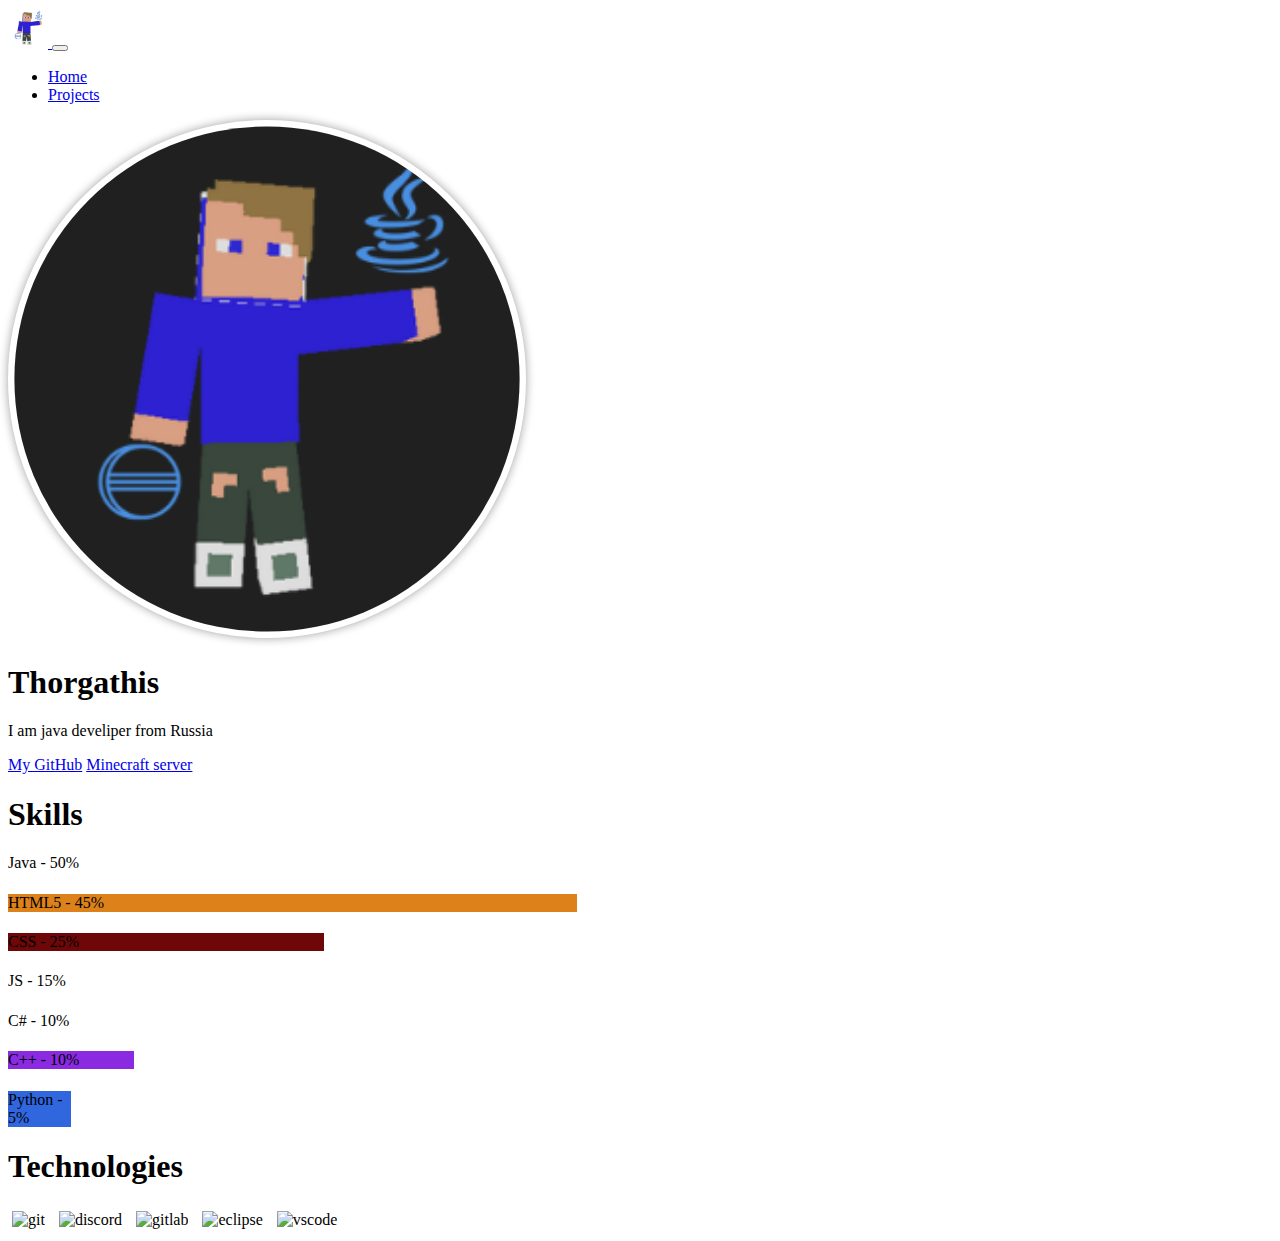
==== index.html @ 1760ba8a "sort" ====
<!DOCTYPE html>
<html lang="en">
    <head>
        <meta charset="UTF-8" />
        <meta http-equiv="X-UA-Compatible" content="IE=edge" />
        <meta name="viewport" content="width=device-width, initial-scale=1.0" />
        <title>Thorgathis</title>
        <link rel="icon" type="image/x-icon" href="/assets/logo/logo.png" />
        <link
            href="https://cdn.jsdelivr.net/npm/bootstrap@5.2.0-beta1/dist/css/bootstrap.min.css"
            rel="stylesheet"
            integrity="sha384-0evHe/X+R7YkIZDRvuzKMRqM+OrBnVFBL6DOitfPri4tjfHxaWutUpFmBp4vmVor"
            crossorigin="anonymous"
        />
        <script
            src="https://cdn.jsdelivr.net/npm/bootstrap@5.2.0-beta1/dist/js/bootstrap.bundle.min.js"
            integrity="sha384-pprn3073KE6tl6bjs2QrFaJGz5/SUsLqktiwsUTF55Jfv3qYSDhgCecCxMW52nD2"
            crossorigin="anonymous"
        ></script>
        <style>
            .rounded-img {
                width: 40%;
                border-radius: 50%;
                box-shadow: 0 0 10px rgba(26, 9, 9, 0.4);
                padding: 0.4em;
            }
            .bg-purple {
                background-color: blueviolet;
            }
            .bg-blue {
                background-color: rgb(48, 103, 223);
            }
            .bg-orange {
                background-color: rgb(221, 130, 26);
            }
            .bg-pink {
                background-color: rgb(110, 8, 8);
            }
            ul.hr {
                margin: 0;
                padding: 4px;
            }
            ul.hr li {
                display: inline;
                margin-right: 10px;
            }
        </style>
    </head>
    <body>
        <nav class="navbar navbar-expand-lg navbar-dark bg-dark">
            <div class="container">
                <a class="navbar-brand" href="/">
                    <img
                        src="assets/logo/ico-rembg.png"
                        alt="Logo"
                        width="40"
                    />
                </a>
                <button
                    class="navbar-toggler"
                    type="button"
                    data-bs-toggle="collapse"
                    data-bs-target="#navbarSupportedContent"
                    aria-controls="navbarSupportedContent"
                    aria-expanded="false"
                    aria-label="Toggle navigation"
                >
                    <span class="navbar-toggler-icon"></span>
                </button>
                <div
                    class="collapse navbar-collapse"
                    id="navbarSupportedContent"
                >
                    <ul class="navbar-nav me-auto mb-2 mb-lg-0">
                        <li class="nav-item">
                            <a
                                class="nav-link active"
                                aria-current="page"
                                href="/"
                                >Home</a
                            >
                        </li>
                        <li class="nav-item">
                            <a class="nav-link" href="/projects">Projects</a>
                        </li>
                    </ul>
                </div>
            </div>
        </nav>
        <div class="container text-center my-4">
            <div class="row">
                <div class="col-lg-6 col-md-8 mx-auto">
                    <img
                        class="rounded-img"
                        src="assets/logo/ico.png"
                        alt="Thorgathis"
                    />
                    <h1 class="fw-light">Thorgathis</h1>
                    <p class="lead text-muted">
                        I am java develiper from Russia
                    </p>
                    <a
                        href="https://github.com/Thorgathis"
                        target="_blank"
                        class="btn btn-primary"
                        >My GitHub</a
                    >
                    <a
                        href="http://mirror.1bitlog.ga"
                        target="_blank"
                        class="btn btn-secondary"
                        >Minecraft server</a
                    >
                </div>
            </div>
        </div>
        <div class="container text-center my-5">
            <div class="row">
                <div class="col-lg-6 col-md-8 mx-auto">
                    <h1 class="fw-light">Skills</h1>
                    <div class="progress">
                        <div
                            class="progress-bar bg-danger"
                            role="progressbar"
                            style="width: 50%"
                            aria-valuenow="50"
                            aria-valuemin="0"
                            aria-valuemax="100"
                        >
                            Java - 50%
                        </div>
                    </div>
                    <h1></h1>
                    <div class="progress">
                        <div
                            class="progress-bar bg-orange"
                            role="progressbar"
                            style="width: 45%"
                            aria-valuenow="45"
                            aria-valuemin="0"
                            aria-valuemax="100"
                        >
                            HTML5 - 45%
                        </div>
                    </div>
                    <h1></h1>
                    <div class="progress">
                        <div
                            class="progress-bar bg-pink"
                            role="progressbar"
                            style="width: 25%"
                            aria-valuenow="25"
                            aria-valuemin="0"
                            aria-valuemax="100"
                        >
                            CSS - 25%
                        </div>
                    </div>
                    <h1></h1>
                    <div class="progress">
                        <div
                            class="progress-bar bg-warning"
                            role="progressbar"
                            style="width: 15%"
                            aria-valuenow="15"
                            aria-valuemin="0"
                            aria-valuemax="100"
                        >
                            JS - 15%
                        </div>
                    </div>
                    <h1></h1>
                    <div class="progress">
                        <div
                            class="progress-bar bg-success"
                            role="progressbar"
                            style="width: 10%"
                            aria-valuenow="10"
                            aria-valuemin="0"
                            aria-valuemax="100"
                        >
                            C# - 10%
                        </div>
                    </div>
                    <h1></h1>
                    <div class="progress">
                        <div
                            class="progress-bar bg-purple"
                            role="progressbar"
                            style="width: 10%"
                            aria-valuenow="10"
                            aria-valuemin="0"
                            aria-valuemax="100"
                        >
                            C++ - 10%
                        </div>
                    </div>
                    <h1></h1>
                    <div class="progress">
                        <div
                            class="progress-bar bg-blue"
                            role="progressbar"
                            style="width: 5%"
                            aria-valuenow="5"
                            aria-valuemin="0"
                            aria-valuemax="100"
                        >
                            Python - 5%
                        </div>
                    </div>
                </div>
            </div>
        </div>
        <div class="container text-center my-5">
            <div class="row">
                <div class="col-lg-6 col-md-8 mx-auto">
                    <h1 class="fw-light">Technologies</h1>
                    <ul class="hr">
                        <li>
                            <img
                                src="assets/tech/git.png"
                                alt="git"
                                width="10%"
                            />
                        </li>
                        <li>
                            <img
                                src="assets/tech/discord.js.png"
                                alt="discord"
                                width="10%"
                            />
                        </li>
                        <li>
                            <img
                                src="assets/tech/gitlab.png"
                                alt="gitlab"
                                width="10%"
                            />
                        </li>
                        <li>
                            <img
                                src="assets/tech/eclipse.png"
                                alt="eclipse"
                                width="12%"
                            />
                        </li>
                        <li>
                            <img
                                src="assets/tech/vscode.png"
                                alt="vscode"
                                width="10%"
                            />
                        </li>
                    </ul>
                </div>
            </div>
        </div>
    </body>
</html>
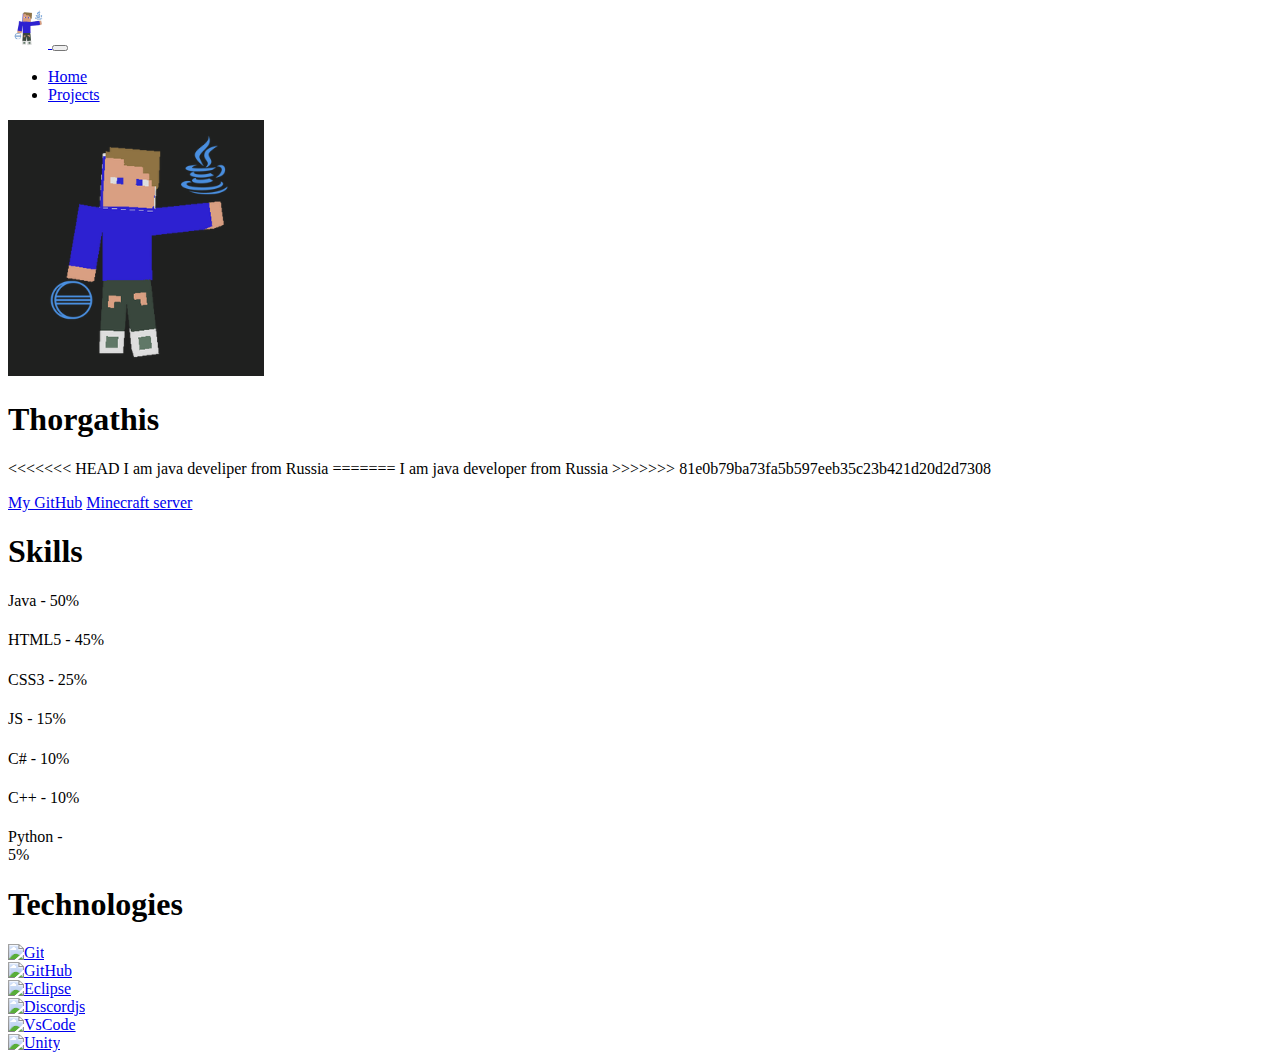
==== commit 1c72e8bd: "Merge branch 'master' of https://github.com/Thorgathis/thorgathis.github.io" ====
--- a/index.html
+++ b/index.html
@@ -17,36 +17,11 @@
             integrity="sha384-pprn3073KE6tl6bjs2QrFaJGz5/SUsLqktiwsUTF55Jfv3qYSDhgCecCxMW52nD2"
             crossorigin="anonymous"
         ></script>
-        <style>
-            .rounded-img {
-                width: 40%;
-                border-radius: 50%;
-                box-shadow: 0 0 10px rgba(26, 9, 9, 0.4);
-                padding: 0.4em;
-            }
-            .bg-purple {
-                background-color: blueviolet;
-            }
-            .bg-blue {
-                background-color: rgb(48, 103, 223);
-            }
-            .bg-orange {
-                background-color: rgb(221, 130, 26);
-            }
-            .bg-pink {
-                background-color: rgb(110, 8, 8);
-            }
-            ul.hr {
-                margin: 0;
-                padding: 4px;
-            }
-            ul.hr li {
-                display: inline;
-                margin-right: 10px;
-            }
-        </style>
+        <script src="/assets/js/copyMY.js"></script>
+        <link href="/assets/css/style.css" rel="stylesheet" />
+        <link href="/assets/css/colours.css" rel="stylesheet" />
     </head>
-    <body>
+    <body class="backg-dark">
         <nav class="navbar navbar-expand-lg navbar-dark bg-dark">
             <div class="container">
                 <a class="navbar-brand" href="/">
@@ -95,9 +70,15 @@
                         src="assets/logo/ico.png"
                         alt="Thorgathis"
                     />
-                    <h1 class="fw-light">Thorgathis</h1>
+                    <h1 class="fw-light col-gray-white">Thorgathis</h1>
                     <p class="lead text-muted">
-                        I am java develiper from Russia
+<<<<<<< HEAD
+                        <span class="col-gray-white">
+                            I am java develiper from Russia</span
+                        >
+=======
+                        I am java developer from Russia
+>>>>>>> 81e0b79ba73fa5b597eeb35c23b421d20d2d7308
                     </p>
                     <a
                         href="https://github.com/Thorgathis"
@@ -117,10 +98,10 @@
         <div class="container text-center my-5">
             <div class="row">
                 <div class="col-lg-6 col-md-8 mx-auto">
-                    <h1 class="fw-light">Skills</h1>
-                    <div class="progress">
-                        <div
-                            class="progress-bar bg-danger"
+                    <h1 class="fw-light col-gray-white">Skills</h1>
+                    <div class="progress pbar-bg">
+                        <div
+                            class="progress-bar col-red"
                             role="progressbar"
                             style="width: 50%"
                             aria-valuenow="50"
@@ -131,9 +112,9 @@
                         </div>
                     </div>
                     <h1></h1>
-                    <div class="progress">
-                        <div
-                            class="progress-bar bg-orange"
+                    <div class="progress pbar-bg">
+                        <div
+                            class="progress-bar col-orange"
                             role="progressbar"
                             style="width: 45%"
                             aria-valuenow="45"
@@ -144,20 +125,20 @@
                         </div>
                     </div>
                     <h1></h1>
-                    <div class="progress">
-                        <div
-                            class="progress-bar bg-pink"
+                    <div class="progress pbar-bg">
+                        <div
+                            class="progress-bar col-blue"
                             role="progressbar"
                             style="width: 25%"
                             aria-valuenow="25"
                             aria-valuemin="0"
                             aria-valuemax="100"
                         >
-                            CSS - 25%
-                        </div>
-                    </div>
-                    <h1></h1>
-                    <div class="progress">
+                            CSS3 - 25%
+                        </div>
+                    </div>
+                    <h1></h1>
+                    <div class="progress pbar-bg">
                         <div
                             class="progress-bar bg-warning"
                             role="progressbar"
@@ -170,9 +151,9 @@
                         </div>
                     </div>
                     <h1></h1>
-                    <div class="progress">
-                        <div
-                            class="progress-bar bg-success"
+                    <div class="progress pbar-bg">
+                        <div
+                            class="progress-bar col-purple"
                             role="progressbar"
                             style="width: 10%"
                             aria-valuenow="10"
@@ -183,9 +164,9 @@
                         </div>
                     </div>
                     <h1></h1>
-                    <div class="progress">
-                        <div
-                            class="progress-bar bg-purple"
+                    <div class="progress pbar-bg">
+                        <div
+                            class="progress-bar col-lblue"
                             role="progressbar"
                             style="width: 10%"
                             aria-valuenow="10"
@@ -196,9 +177,9 @@
                         </div>
                     </div>
                     <h1></h1>
-                    <div class="progress">
-                        <div
-                            class="progress-bar bg-blue"
+                    <div class="progress pbar-bg">
+                        <div
+                            class="progress-bar col-green"
                             role="progressbar"
                             style="width: 5%"
                             aria-valuenow="5"
@@ -214,44 +195,87 @@
         <div class="container text-center my-5">
             <div class="row">
                 <div class="col-lg-6 col-md-8 mx-auto">
-                    <h1 class="fw-light">Technologies</h1>
-                    <ul class="hr">
-                        <li>
-                            <img
-                                src="assets/tech/git.png"
-                                alt="git"
-                                width="10%"
-                            />
-                        </li>
-                        <li>
-                            <img
-                                src="assets/tech/discord.js.png"
-                                alt="discord"
-                                width="10%"
-                            />
-                        </li>
-                        <li>
-                            <img
-                                src="assets/tech/gitlab.png"
-                                alt="gitlab"
-                                width="10%"
-                            />
-                        </li>
-                        <li>
-                            <img
-                                src="assets/tech/eclipse.png"
-                                alt="eclipse"
-                                width="12%"
-                            />
-                        </li>
-                        <li>
-                            <img
-                                src="assets/tech/vscode.png"
-                                alt="vscode"
-                                width="10%"
-                            />
-                        </li>
-                    </ul>
+                    <h1 class="fw-light col-gray-white">Technologies</h1>
+                    <div class="techs-container" margin="center">
+                        <div class="tech">
+                            <a
+                                href="https://git-scm.com"
+                                data-tooltip="Git"
+                                target="_blank"
+                            >
+                                <img
+                                    src="https://git-scm.com/images/logos/downloads/Git-Icon-1788C.png"
+                                    alt="Git"
+                                    width="64"
+                                />
+                            </a>
+                        </div>
+                        <div class="tech">
+                            <a
+                                href="https://github.com/"
+                                data-tooltip="GitHub"
+                                target="_blank"
+                            >
+                                <img
+                                    src="https://cdn-icons-png.flaticon.com/512/25/25231.png"
+                                    alt="GitHub"
+                                    width="64"
+                                />
+                            </a>
+                        </div>
+                        <div class="tech">
+                            <a
+                                href="https://www.eclipse.org/"
+                                data-tooltip="Eclipse"
+                                target="_blank"
+                            >
+                                <img
+                                    src="https://seeklogo.com/images/E/eclipse-logo-85FE4BEA34-seeklogo.com.png"
+                                    alt="Eclipse"
+                                    width="64"
+                                />
+                            </a>
+                        </div>
+                        <div class="tech">
+                            <a
+                                href="https://www.jetbrains.com/pycharm/"
+                                data-tooltip="Discordjs"
+                                target="_blank"
+                            >
+                                <img
+                                    src="https://camo.githubusercontent.com/1c8694c9a5b9c41f5313d08b54e6ad928207fc2a/68747470733a2f2f692e696d6775722e636f6d2f5170497a41466d2e706e67"
+                                    alt="Discordjs"
+                                    width="64"
+                                />
+                            </a>
+                        </div>
+                        <div class="tech">
+                            <a
+                                href="https://code.visualstudio.com/"
+                                data-tooltip="VsCode"
+                                target="_blank"
+                            >
+                                <img
+                                    src="https://upload.wikimedia.org/wikipedia/commons/9/9a/Visual_Studio_Code_1.35_icon.svg"
+                                    alt="VsCode"
+                                    width="64"
+                                />
+                            </a>
+                        </div>
+                        <div class="tech">
+                            <a
+                                href="https://unity.com/ru"
+                                data-tooltip="Unity"
+                                target="_blank"
+                            >
+                                <img
+                                    src="https://upload.wikimedia.org/wikipedia/ru/a/a3/Unity_Logo.png"
+                                    alt="Unity"
+                                    width="64"
+                                />
+                            </a>
+                        </div>
+                    </div>
                 </div>
             </div>
         </div>
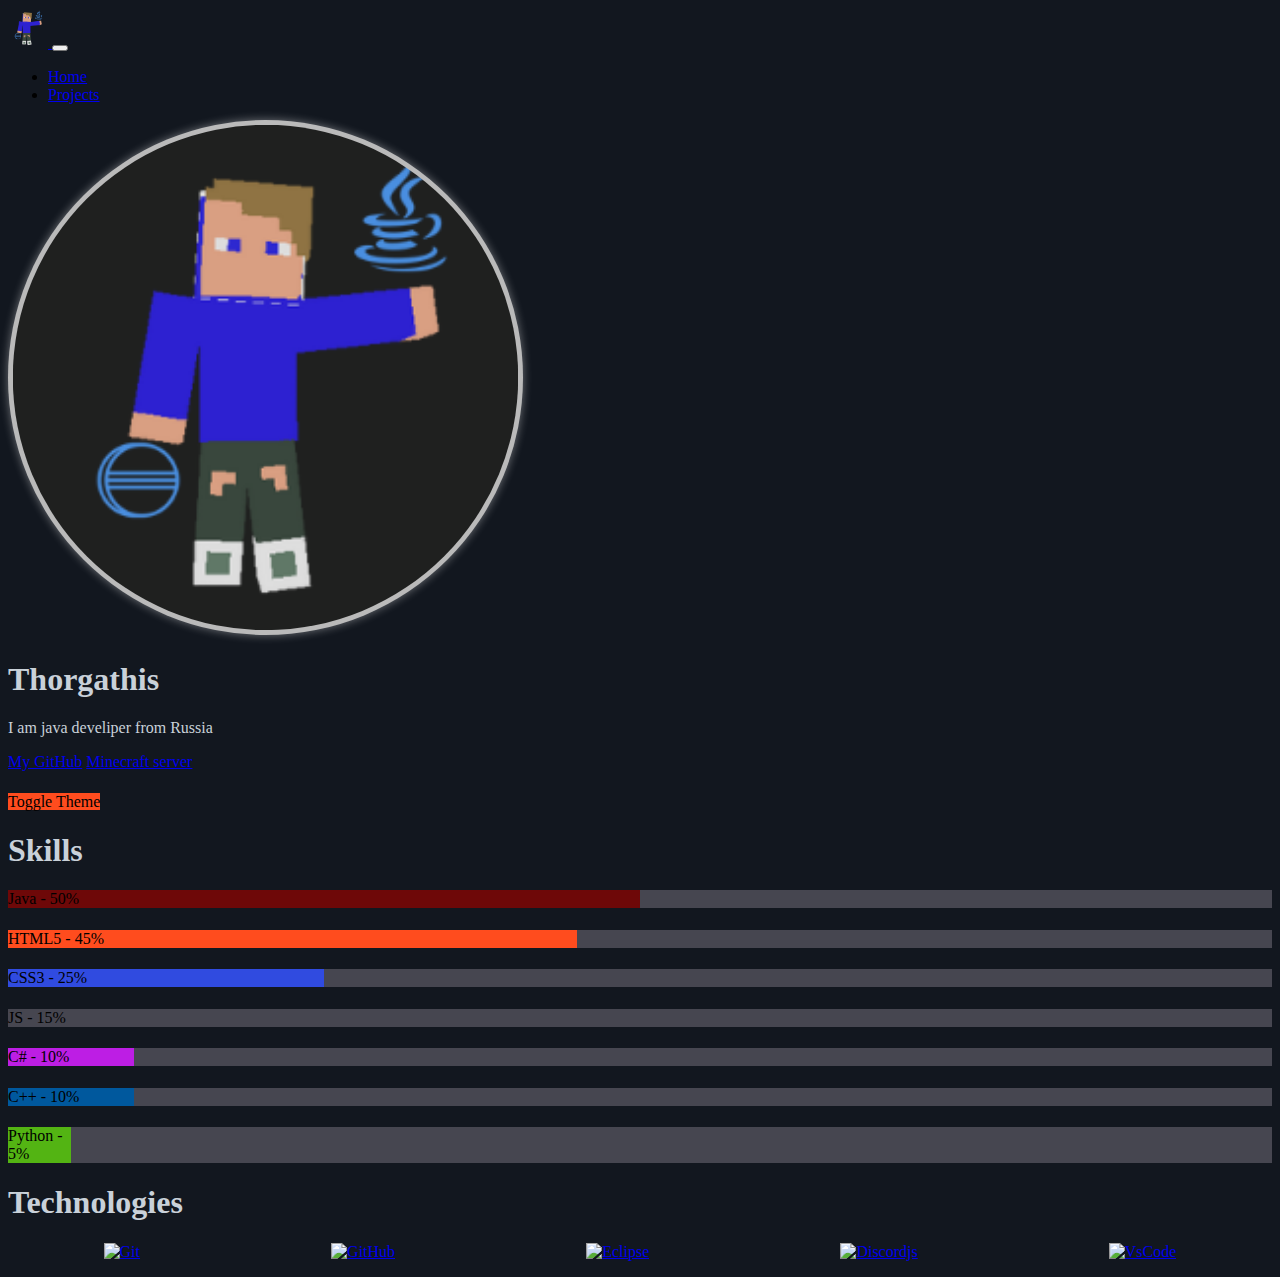
==== commit 88919b7a: "multi theme" ====
--- a/index.html
+++ b/index.html
@@ -17,7 +17,12 @@
             integrity="sha384-pprn3073KE6tl6bjs2QrFaJGz5/SUsLqktiwsUTF55Jfv3qYSDhgCecCxMW52nD2"
             crossorigin="anonymous"
         ></script>
-        <script src="/assets/js/copyMY.js"></script>
+        <script
+            src="https://code.jquery.com/jquery-3.6.0.min.js"
+            integrity="sha256-/xUj+3OJU5yExlq6GSYGSHk7tPXikynS7ogEvDej/m4="
+            crossorigin="anonymous"
+        ></script>
+        
         <link href="/assets/css/style.css" rel="stylesheet" />
         <link href="/assets/css/colours.css" rel="stylesheet" />
     </head>
@@ -57,10 +62,11 @@
                         </li>
                         <li class="nav-item">
                             <a class="nav-link" href="/projects">Projects</a>
-                        </li>
+                        </li> 
                     </ul>
                 </div>
-            </div>
+                
+            </div>   
         </nav>
         <div class="container text-center my-4">
             <div class="row">
@@ -70,15 +76,11 @@
                         src="assets/logo/ico.png"
                         alt="Thorgathis"
                     />
-                    <h1 class="fw-light col-gray-white">Thorgathis</h1>
+                    <h1 class="fw-light col-gray-white text">Thorgathis</h1>
                     <p class="lead text-muted">
-<<<<<<< HEAD
-                        <span class="col-gray-white">
+                        <span class="col-gray-white text">
                             I am java develiper from Russia</span
                         >
-=======
-                        I am java developer from Russia
->>>>>>> 81e0b79ba73fa5b597eeb35c23b421d20d2d7308
                     </p>
                     <a
                         href="https://github.com/Thorgathis"
@@ -92,110 +94,115 @@
                         class="btn btn-secondary"
                         >Minecraft server</a
                     >
+                    <h1></h1>
+                    <a class="btn btn-secondary col-orange" onclick="ThemeToggle()">Toggle Theme</a>
+
+                    
+            </div>
+        </div>
+        <div class="container text-center my-5">
+            <div class="row">
+                <div class="col-lg-6 col-md-8 mx-auto">
+                    <h1 class="fw-light col-gray-white text">Skills</h1>
+                    <div class="progress pbar-bg pbar">
+                        <div
+                            class="progress-bar col-red"
+                            role="progressbar"
+                            style="width: 50%"
+                            aria-valuenow="50"
+                            aria-valuemin="0"
+                            aria-valuemax="100"
+                        >
+                            Java - 50%
+                        </div>
+                    </div>
+                    <h1></h1>
+                    <div class="progress pbar-bg pbar">
+                        <div
+                            class="progress-bar col-orange"
+                            role="progressbar"
+                            style="width: 45%"
+                            aria-valuenow="45"
+                            aria-valuemin="0"
+                            aria-valuemax="100"
+                        >
+                            HTML5 - 45%
+                        </div>
+                    </div>
+                    <h1></h1>
+                    <div class="progress pbar-bg pbar">
+                        <div
+                            class="progress-bar col-blue"
+                            role="progressbar"
+                            style="width: 25%"
+                            aria-valuenow="25"
+                            aria-valuemin="0"
+                            aria-valuemax="100"
+                        >
+                            CSS3 - 25%
+                        </div>
+                    </div>
+                    <h1></h1>
+                    <div class="progress pbar-bg pbar">
+                        <div
+                            class="progress-bar bg-warning"
+                            role="progressbar"
+                            style="width: 15%"
+                            aria-valuenow="15"
+                            aria-valuemin="0"
+                            aria-valuemax="100"
+                        >
+                            JS - 15%
+                        </div>
+                    </div>
+                    <h1></h1>
+                    <div class="progress pbar-bg pbar">
+                        <div
+                            class="progress-bar col-purple"
+                            role="progressbar"
+                            style="width: 10%"
+                            aria-valuenow="10"
+                            aria-valuemin="0"
+                            aria-valuemax="100"
+                        >
+                            C# - 10%
+                        </div>
+                    </div>
+                    <h1></h1>
+                    <div class="progress pbar-bg pbar">
+                        <div
+                            class="progress-bar col-lblue"
+                            role="progressbar"
+                            style="width: 10%"
+                            aria-valuenow="10"
+                            aria-valuemin="0"
+                            aria-valuemax="100"
+                        >
+                            C++ - 10%
+                        </div>
+                    </div>
+                    <h1></h1>
+                    <div class="progress pbar-bg pbar">
+                        <div
+                            class="progress-bar col-green"
+                            role="progressbar"
+                            style="width: 5%"
+                            aria-valuenow="5"
+                            aria-valuemin="0"
+                            aria-valuemax="100"
+                        >
+                            Python - 5%
+                        </div>
+                    </div>
                 </div>
             </div>
         </div>
         <div class="container text-center my-5">
             <div class="row">
                 <div class="col-lg-6 col-md-8 mx-auto">
-                    <h1 class="fw-light col-gray-white">Skills</h1>
-                    <div class="progress pbar-bg">
-                        <div
-                            class="progress-bar col-red"
-                            role="progressbar"
-                            style="width: 50%"
-                            aria-valuenow="50"
-                            aria-valuemin="0"
-                            aria-valuemax="100"
-                        >
-                            Java - 50%
-                        </div>
-                    </div>
-                    <h1></h1>
-                    <div class="progress pbar-bg">
-                        <div
-                            class="progress-bar col-orange"
-                            role="progressbar"
-                            style="width: 45%"
-                            aria-valuenow="45"
-                            aria-valuemin="0"
-                            aria-valuemax="100"
-                        >
-                            HTML5 - 45%
-                        </div>
-                    </div>
-                    <h1></h1>
-                    <div class="progress pbar-bg">
-                        <div
-                            class="progress-bar col-blue"
-                            role="progressbar"
-                            style="width: 25%"
-                            aria-valuenow="25"
-                            aria-valuemin="0"
-                            aria-valuemax="100"
-                        >
-                            CSS3 - 25%
-                        </div>
-                    </div>
-                    <h1></h1>
-                    <div class="progress pbar-bg">
-                        <div
-                            class="progress-bar bg-warning"
-                            role="progressbar"
-                            style="width: 15%"
-                            aria-valuenow="15"
-                            aria-valuemin="0"
-                            aria-valuemax="100"
-                        >
-                            JS - 15%
-                        </div>
-                    </div>
-                    <h1></h1>
-                    <div class="progress pbar-bg">
-                        <div
-                            class="progress-bar col-purple"
-                            role="progressbar"
-                            style="width: 10%"
-                            aria-valuenow="10"
-                            aria-valuemin="0"
-                            aria-valuemax="100"
-                        >
-                            C# - 10%
-                        </div>
-                    </div>
-                    <h1></h1>
-                    <div class="progress pbar-bg">
-                        <div
-                            class="progress-bar col-lblue"
-                            role="progressbar"
-                            style="width: 10%"
-                            aria-valuenow="10"
-                            aria-valuemin="0"
-                            aria-valuemax="100"
-                        >
-                            C++ - 10%
-                        </div>
-                    </div>
-                    <h1></h1>
-                    <div class="progress pbar-bg">
-                        <div
-                            class="progress-bar col-green"
-                            role="progressbar"
-                            style="width: 5%"
-                            aria-valuenow="5"
-                            aria-valuemin="0"
-                            aria-valuemax="100"
-                        >
-                            Python - 5%
-                        </div>
-                    </div>
-                </div>
-            </div>
-        </div>
-        <div class="container text-center my-5">
-            <div class="row">
-                <div class="col-lg-6 col-md-8 mx-auto">
-                    <h1 class="fw-light col-gray-white">Technologies</h1>
+                    <h1 class="fw-light col-gray-white text">
+                        Technologies
+                    </h1>
                     <div class="techs-container" margin="center">
                         <div class="tech">
                             <a
@@ -258,19 +265,6 @@
                                 <img
                                     src="https://upload.wikimedia.org/wikipedia/commons/9/9a/Visual_Studio_Code_1.35_icon.svg"
                                     alt="VsCode"
-                                    width="64"
-                                />
-                            </a>
-                        </div>
-                        <div class="tech">
-                            <a
-                                href="https://unity.com/ru"
-                                data-tooltip="Unity"
-                                target="_blank"
-                            >
-                                <img
-                                    src="https://upload.wikimedia.org/wikipedia/ru/a/a3/Unity_Logo.png"
-                                    alt="Unity"
                                     width="64"
                                 />
                             </a>
@@ -280,4 +274,5 @@
             </div>
         </div>
     </body>
+    <script src="/assets/script.js"></script>
 </html>
--- a/assets/css/style.css
+++ b/assets/css/style.css
@@ -0,0 +1,127 @@
+[data-tooltip] {
+    position: relative;
+}
+[data-tooltip]::after {
+    margin-left: -27%;
+    content: attr(data-tooltip);
+    position: absolute;
+    width: 100px;
+    left: 0;
+    top: 0;
+    background: #373749;
+    color: #fff;
+    padding: 0.5em;
+    box-shadow: 2px 2px 5px rgba(0, 0, 0, 0.3);
+    pointer-events: "none";
+    opacity: 0;
+    transition: 0.5s;
+    border-radius: 1em;
+}
+[data-tooltip]:hover::after {
+    opacity: 1;
+    top: 2em;
+}
+.rounded-img {
+    width: 40%;
+    border-radius: 50%;
+    background-color: #bababa;
+    box-shadow: 0 0 10px rgba(255, 255, 255, 0.4);
+    padding: 0.3em;
+}
+.copy:target {
+    display: block;
+}
+.pbar-text {
+    margin-top: 1px;
+}
+ul.hr {
+    margin: 0;
+    padding: 4px;
+}
+ul.hr li {
+    display: inline;
+    margin-right: 10px;
+}
+
+.techs-container {
+    margin-top: 15px;
+    position: static;
+    display: flex;
+}
+.tech {
+    display: inline-block;
+    margin: 0 auto;
+}
+.pbar-bg {
+    background-color: #464650;
+}
+.card {
+    border-radius: 0.9em;
+}
+.card:hover {
+    background-color: #4646508b;
+}
+.card img {
+    border-radius: 0.9em;
+}
+.switch {
+    position: relative;
+    display: inline-block;
+    width: 60px;
+    height: 34px;
+  }
+  
+  .switch input {display:none;}
+  
+  .slider {
+    position: absolute;
+    cursor: pointer;
+    top: 0;
+    left: 0;
+    right: 0;
+    bottom: 0;
+    background-color: #ccc;
+    -webkit-transition: .4s;
+    transition: .4s;
+  }
+  
+  .slider:before {
+    position: absolute;
+    content: "";
+    height: 26px;
+    width: 26px;
+    left: 4px;
+    bottom: 4px;
+    background-color: white;
+    -webkit-transition: .4s;
+    transition: .4s;
+  }
+  
+  input:checked + .slider {
+    background-color: #2196F3;
+  }
+  
+  input:focus + .slider {
+    box-shadow: 0 0 1px #2196F3;
+  }
+  
+  input:checked + .slider:before {
+    -webkit-transform: translateX(26px);
+    -ms-transform: translateX(26px);
+    transform: translateX(26px);
+  }
+  
+  /* Rounded sliders */
+  .slider.round {
+    border-radius: 34px;
+  }
+  
+  .slider.round:before {
+    border-radius: 50%;
+  }
+  .block {   
+    padding: 25px;
+    max-width: 300px;
+    margin: 25px auto;
+    line-height: 1.4;
+}--- a/assets/css/colours.css
+++ b/assets/css/colours.css
@@ -0,0 +1,36 @@
+.col-blue {
+    background-color: #304be0;
+}
+.col-orange {
+    background-color: #ff4c1e;
+}
+.col-red {
+    background-color: #6e0808;
+}
+.col-purple {
+    background-color: #bd1ee4;
+}
+.col-lblue {
+    background-color: #00589d;
+}
+.col-green {
+    background-color: #53b413;
+}
+.col-black {
+    background-color: #000000;
+}
+.col-white {
+    color: #ffffff;
+}
+.col-gray-white {
+    color: #c9d1d9;
+}
+.bar-dark {
+    background-color: #161b22;
+}
+.backg-dark {
+    background-color: #12171f;
+}
+.card-dark {
+    background-color: #1b222c;
+}
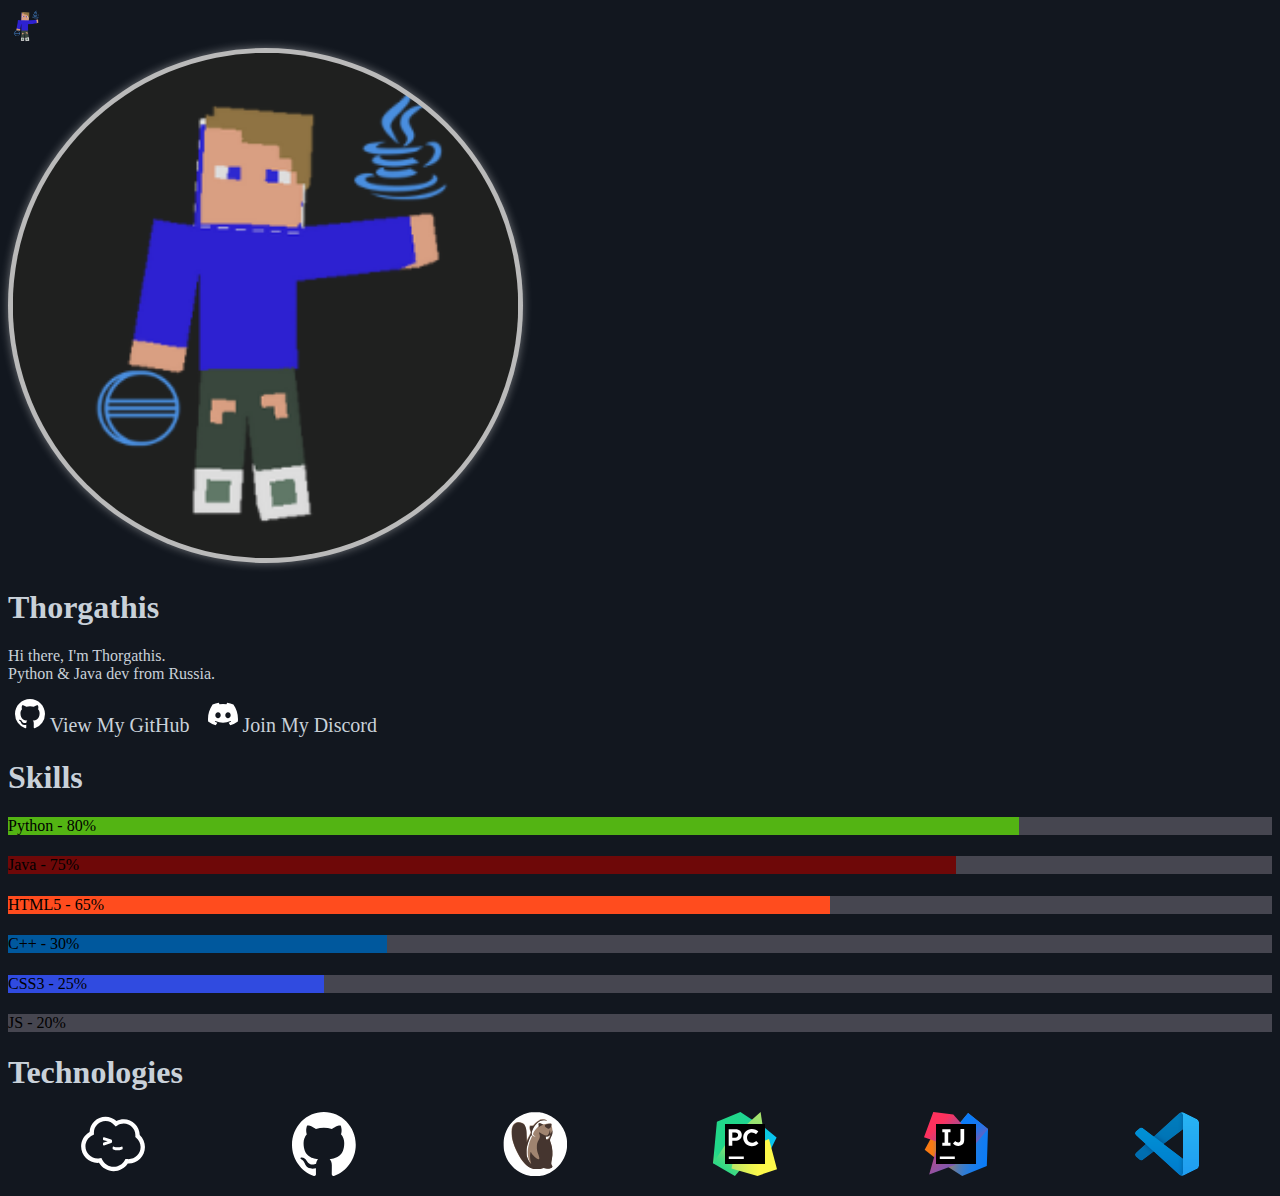
==== commit 2f8cf7bb: "big update" ====
--- a/index.html
+++ b/index.html
@@ -1,10 +1,40 @@
 <!DOCTYPE html>
 <html lang="en">
+    <meta name="mailru-domain" content="LH2oyGGTfnPavlcN" />
     <head>
         <meta charset="UTF-8" />
         <meta http-equiv="X-UA-Compatible" content="IE=edge" />
         <meta name="viewport" content="width=device-width, initial-scale=1.0" />
         <title>Thorgathis</title>
+        <meta name="title" content="Thorgathis" />
+        <meta
+            name="description"
+            content="Hello! I am Thorgathis a Full-stack developer from Russia."
+        />
+        <meta property="og:url" content="https://thorgathis.ml/" />
+        <meta property="og:title" content="Thorgathis" />
+        <meta
+            property="og:description"
+            content="Hello! I am Thorgathis a Full-stack developer from Russia."
+        />
+        <meta property="twitter:url" content="https://thorgathis.ml/" />
+        <meta property="twitter:title" content="Thorgathis" />
+        <meta
+            property="twitter:description"
+            content="Hello! I am Thorgathis a Full-stack developer from Russia."
+        />
+        <meta name="theme-color" content="#304be0" />
+        <meta property="og:type" content="website" />
+        <meta
+            property="og:image"
+            content="https://thorgathis.ml/assets/logo/ico.png"
+        />
+        <meta property="twitter:card" content="summary_large_image" />
+        <meta
+            property="twitter:image"
+            content="https://thorgathis.ml/assets/logo/ico.png"
+        />
+        <meta name="keywords" content="Thorgathis, Developer, thorgathis" />
         <link rel="icon" type="image/x-icon" href="/assets/logo/logo.png" />
         <link
             href="https://cdn.jsdelivr.net/npm/bootstrap@5.2.0-beta1/dist/css/bootstrap.min.css"
@@ -22,51 +52,15 @@
             integrity="sha256-/xUj+3OJU5yExlq6GSYGSHk7tPXikynS7ogEvDej/m4="
             crossorigin="anonymous"
         ></script>
-        
+
         <link href="/assets/css/style.css" rel="stylesheet" />
         <link href="/assets/css/colours.css" rel="stylesheet" />
     </head>
     <body class="backg-dark">
         <nav class="navbar navbar-expand-lg navbar-dark bg-dark">
-            <div class="container">
-                <a class="navbar-brand" href="/">
-                    <img
-                        src="assets/logo/ico-rembg.png"
-                        alt="Logo"
-                        width="40"
-                    />
-                </a>
-                <button
-                    class="navbar-toggler"
-                    type="button"
-                    data-bs-toggle="collapse"
-                    data-bs-target="#navbarSupportedContent"
-                    aria-controls="navbarSupportedContent"
-                    aria-expanded="false"
-                    aria-label="Toggle navigation"
-                >
-                    <span class="navbar-toggler-icon"></span>
-                </button>
-                <div
-                    class="collapse navbar-collapse"
-                    id="navbarSupportedContent"
-                >
-                    <ul class="navbar-nav me-auto mb-2 mb-lg-0">
-                        <li class="nav-item">
-                            <a
-                                class="nav-link active"
-                                aria-current="page"
-                                href="/"
-                                >Home</a
-                            >
-                        </li>
-                        <li class="nav-item">
-                            <a class="nav-link" href="/projects">Projects</a>
-                        </li> 
-                    </ul>
-                </div>
-                
-            </div>   
+            <div class="container-fluid">
+                <img src="assets/logo/ico-rembg.png" alt="Logo" width="36" />
+            </div>
         </nav>
         <div class="container text-center my-4">
             <div class="row">
@@ -76,28 +70,38 @@
                         src="assets/logo/ico.png"
                         alt="Thorgathis"
                     />
-                    <h1 class="fw-light col-gray-white text">Thorgathis</h1>
+                    <h1 class="col-gray-white text">Thorgathis</h1>
                     <p class="lead text-muted">
                         <span class="col-gray-white text">
-                            I am java develiper from Russia</span
-                        >
+                            Hi there, I'm Thorgathis.<br />
+                            Python & Java dev from Russia.
+                        </span>
                     </p>
                     <a
                         href="https://github.com/Thorgathis"
                         target="_blank"
-                        class="btn btn-primary"
-                        >My GitHub</a
+                        class="col-gray-white rnd"
+                    >
+                        <svg viewBox="0 0 16 16" height="30" width="30">
+                            <path
+                                d="M8 0c4.42 0 8 3.58 8 8a8.013 8.013 0 0 1-5.45 7.59c-.4.08-.55-.17-.55-.38 0-.27.01-1.13.01-2.2 0-.75-.25-1.23-.54-1.48 1.78-.2 3.65-.88 3.65-3.95 0-.88-.31-1.59-.82-2.15.08-.2.36-1.02-.08-2.12 0 0-.67-.22-2.2.82-.64-.18-1.32-.27-2-.27-.68 0-1.36.09-2 .27-1.53-1.03-2.2-.82-2.2-.82-.44 1.1-.16 1.92-.08 2.12-.51.56-.82 1.28-.82 2.15 0 3.06 1.86 3.75 3.64 3.95-.23.2-.44.55-.51 1.07-.46.21-1.61.55-2.33-.66-.15-.24-.6-.83-1.23-.82-.67.01-.27.38.01.53.34.19.73.9.82 1.13.16.45.68 1.31 2.69.94 0 .67.01 1.3.01 1.49 0 .21-.15.45-.55.38A7.995 7.995 0 0 1 0 8c0-4.42 3.58-8 8-8Z"
+                            ></path>
+                        </svg>
+                        View My GitHub</a
                     >
                     <a
-                        href="http://mirror.1bitlog.ga"
+                        href="https://discord.gg/7YQjYqhpZJ"
                         target="_blank"
-                        class="btn btn-secondary"
-                        >Minecraft server</a
-                    >
-                    <h1></h1>
-                    <a class="btn btn-secondary col-orange" onclick="ThemeToggle()">Toggle Theme</a>
-
-                    
+                        class="col-gray-white rnd"
+                    >
+                        <svg viewBox="0 0 127.14 96.36" height="30" width="30">
+                            <path
+                                d="M107.7,8.07A105.15,105.15,0,0,0,81.47,0a72.06,72.06,0,0,0-3.36,6.83A97.68,97.68,0,0,0,49,6.83,72.37,72.37,0,0,0,45.64,0,105.89,105.89,0,0,0,19.39,8.09C2.79,32.65-1.71,56.6.54,80.21h0A105.73,105.73,0,0,0,32.71,96.36,77.7,77.7,0,0,0,39.6,85.25a68.42,68.42,0,0,1-10.85-5.18c.91-.66,1.8-1.34,2.66-2a75.57,75.57,0,0,0,64.32,0c.87.71,1.76,1.39,2.66,2a68.68,68.68,0,0,1-10.87,5.19,77,77,0,0,0,6.89,11.1A105.25,105.25,0,0,0,126.6,80.22h0C129.24,52.84,122.09,29.11,107.7,8.07ZM42.45,65.69C36.18,65.69,31,60,31,53s5-12.74,11.43-12.74S54,46,53.89,53,48.84,65.69,42.45,65.69Zm42.24,0C78.41,65.69,73.25,60,73.25,53s5-12.74,11.44-12.74S96.23,46,96.12,53,91.08,65.69,84.69,65.69Z"
+                            />
+                        </svg>
+                        Join My Discord</a
+                    >
+                </div>
             </div>
         </div>
         <div class="container text-center my-5">
@@ -106,14 +110,27 @@
                     <h1 class="fw-light col-gray-white text">Skills</h1>
                     <div class="progress pbar-bg pbar">
                         <div
+                            class="progress-bar col-green"
+                            role="progressbar"
+                            style="width: 80%"
+                            aria-valuenow="80"
+                            aria-valuemin="0"
+                            aria-valuemax="100"
+                        >
+                            Python - 80%
+                        </div>
+                    </div>
+                    <h1></h1>
+                    <div class="progress pbar-bg pbar">
+                        <div
                             class="progress-bar col-red"
                             role="progressbar"
-                            style="width: 50%"
-                            aria-valuenow="50"
-                            aria-valuemin="0"
-                            aria-valuemax="100"
-                        >
-                            Java - 50%
+                            style="width: 75%"
+                            aria-valuenow="75"
+                            aria-valuemin="0"
+                            aria-valuemax="100"
+                        >
+                            Java - 75%
                         </div>
                     </div>
                     <h1></h1>
@@ -121,12 +138,25 @@
                         <div
                             class="progress-bar col-orange"
                             role="progressbar"
-                            style="width: 45%"
-                            aria-valuenow="45"
-                            aria-valuemin="0"
-                            aria-valuemax="100"
-                        >
-                            HTML5 - 45%
+                            style="width: 65%"
+                            aria-valuenow="65"
+                            aria-valuemin="0"
+                            aria-valuemax="100"
+                        >
+                            HTML5 - 65%
+                        </div>
+                    </div>
+                    <h1></h1>
+                    <div class="progress pbar-bg pbar">
+                        <div
+                            class="progress-bar col-lblue"
+                            role="progressbar"
+                            style="width: 30%"
+                            aria-valuenow="30"
+                            aria-valuemin="0"
+                            aria-valuemax="100"
+                        >
+                            C++ - 30%
                         </div>
                     </div>
                     <h1></h1>
@@ -147,51 +177,12 @@
                         <div
                             class="progress-bar bg-warning"
                             role="progressbar"
-                            style="width: 15%"
-                            aria-valuenow="15"
-                            aria-valuemin="0"
-                            aria-valuemax="100"
-                        >
-                            JS - 15%
-                        </div>
-                    </div>
-                    <h1></h1>
-                    <div class="progress pbar-bg pbar">
-                        <div
-                            class="progress-bar col-purple"
-                            role="progressbar"
-                            style="width: 10%"
-                            aria-valuenow="10"
-                            aria-valuemin="0"
-                            aria-valuemax="100"
-                        >
-                            C# - 10%
-                        </div>
-                    </div>
-                    <h1></h1>
-                    <div class="progress pbar-bg pbar">
-                        <div
-                            class="progress-bar col-lblue"
-                            role="progressbar"
-                            style="width: 10%"
-                            aria-valuenow="10"
-                            aria-valuemin="0"
-                            aria-valuemax="100"
-                        >
-                            C++ - 10%
-                        </div>
-                    </div>
-                    <h1></h1>
-                    <div class="progress pbar-bg pbar">
-                        <div
-                            class="progress-bar col-green"
-                            role="progressbar"
-                            style="width: 5%"
-                            aria-valuenow="5"
-                            aria-valuemin="0"
-                            aria-valuemax="100"
-                        >
-                            Python - 5%
+                            style="width: 20%"
+                            aria-valuenow="20"
+                            aria-valuemin="0"
+                            aria-valuemax="100"
+                        >
+                            JS - 20%
                         </div>
                     </div>
                 </div>
@@ -200,20 +191,18 @@
         <div class="container text-center my-5">
             <div class="row">
                 <div class="col-lg-6 col-md-8 mx-auto">
-                    <h1 class="fw-light col-gray-white text">
-                        Technologies
-                    </h1>
+                    <h1 class="fw-light col-gray-white text">Technologies</h1>
                     <div class="techs-container" margin="center">
                         <div class="tech">
                             <a
-                                href="https://git-scm.com"
-                                data-tooltip="Git"
-                                target="_blank"
-                            >
-                                <img
-                                    src="https://git-scm.com/images/logos/downloads/Git-Icon-1788C.png"
-                                    alt="Git"
-                                    width="64"
+                                href="https://termius.com/"
+                                data-tooltip="Termius"
+                                target="_blank"
+                            >
+                                <img
+                                    src="assets/svg/termius.svg"
+                                    width="64"
+                                    height="64"
                                 />
                             </a>
                         </div>
@@ -224,35 +213,48 @@
                                 target="_blank"
                             >
                                 <img
-                                    src="https://cdn-icons-png.flaticon.com/512/25/25231.png"
-                                    alt="GitHub"
-                                    width="64"
-                                />
-                            </a>
-                        </div>
-                        <div class="tech">
-                            <a
-                                href="https://www.eclipse.org/"
-                                data-tooltip="Eclipse"
-                                target="_blank"
-                            >
-                                <img
-                                    src="https://seeklogo.com/images/E/eclipse-logo-85FE4BEA34-seeklogo.com.png"
-                                    alt="Eclipse"
-                                    width="64"
+                                    src="assets/svg/github.svg"
+                                    width="64"
+                                    height="64"
+                                />
+                            </a>
+                        </div>
+                        <div class="tech">
+                            <a
+                                href="https://dbeaver.io/"
+                                data-tooltip="DBeaver"
+                                target="_blank"
+                            >
+                                <img
+                                    src="assets/svg/dbeaver.svg"
+                                    width="64"
+                                    height="64"
                                 />
                             </a>
                         </div>
                         <div class="tech">
                             <a
                                 href="https://www.jetbrains.com/pycharm/"
+                                data-tooltip="PyCharm"
+                                target="_blank"
+                            >
+                                <img
+                                    src="assets/svg/pycharm.svg"
+                                    width="64"
+                                    height="64"
+                                />
+                            </a>
+                        </div>
+                        <div class="tech">
+                            <a
+                                href="https://www.jetbrains.com/ru-ru/idea/"
                                 data-tooltip="Discordjs"
                                 target="_blank"
                             >
                                 <img
-                                    src="https://camo.githubusercontent.com/1c8694c9a5b9c41f5313d08b54e6ad928207fc2a/68747470733a2f2f692e696d6775722e636f6d2f5170497a41466d2e706e67"
-                                    alt="Discordjs"
-                                    width="64"
+                                    src="assets/svg/intellij-idea.svg"
+                                    width="64"
+                                    height="64"
                                 />
                             </a>
                         </div>
@@ -263,9 +265,9 @@
                                 target="_blank"
                             >
                                 <img
-                                    src="https://upload.wikimedia.org/wikipedia/commons/9/9a/Visual_Studio_Code_1.35_icon.svg"
-                                    alt="VsCode"
-                                    width="64"
+                                    src="assets/svg/vscode.svg"
+                                    width="64"
+                                    height="64"
                                 />
                             </a>
                         </div>
@@ -274,5 +276,4 @@
             </div>
         </div>
     </body>
-    <script src="/assets/script.js"></script>
 </html>
--- a/assets/css/style.css
+++ b/assets/css/style.css
@@ -69,11 +69,13 @@
     display: inline-block;
     width: 60px;
     height: 34px;
-  }
-  
-  .switch input {display:none;}
-  
-  .slider {
+}
+
+.switch input {
+    display: none;
+}
+
+.slider {
     position: absolute;
     cursor: pointer;
     top: 0;
@@ -81,11 +83,11 @@
     right: 0;
     bottom: 0;
     background-color: #ccc;
-    -webkit-transition: .4s;
-    transition: .4s;
-  }
-  
-  .slider:before {
+    -webkit-transition: 0.4s;
+    transition: 0.4s;
+}
+
+.slider:before {
     position: absolute;
     content: "";
     height: 26px;
@@ -93,35 +95,50 @@
     left: 4px;
     bottom: 4px;
     background-color: white;
-    -webkit-transition: .4s;
-    transition: .4s;
-  }
-  
-  input:checked + .slider {
-    background-color: #2196F3;
-  }
-  
-  input:focus + .slider {
-    box-shadow: 0 0 1px #2196F3;
-  }
-  
-  input:checked + .slider:before {
+    -webkit-transition: 0.4s;
+    transition: 0.4s;
+}
+
+input:checked + .slider {
+    background-color: #2196f3;
+}
+
+input:focus + .slider {
+    box-shadow: 0 0 1px #2196f3;
+}
+
+input:checked + .slider:before {
     -webkit-transform: translateX(26px);
     -ms-transform: translateX(26px);
     transform: translateX(26px);
-  }
-  
-  /* Rounded sliders */
-  .slider.round {
+}
+
+.slider.round {
     border-radius: 34px;
-  }
-  
-  .slider.round:before {
+}
+
+.slider.round:before {
     border-radius: 50%;
-  }
-  .block {   
+}
+.block {
     padding: 25px;
     max-width: 300px;
     margin: 25px auto;
     line-height: 1.4;
-}+}
+
+.rnd {
+    text-decoration: none;
+    font-size: 20px;
+    fill: white;
+    svg {
+        margin-bottom: 3px;
+    }
+    margin-right: 7px;
+    margin-left: 7px;
+}
+.rnd:hover {
+    color: #9d9fa2;
+    text-decoration: none;
+    fill: #9d9fa2;
+}
